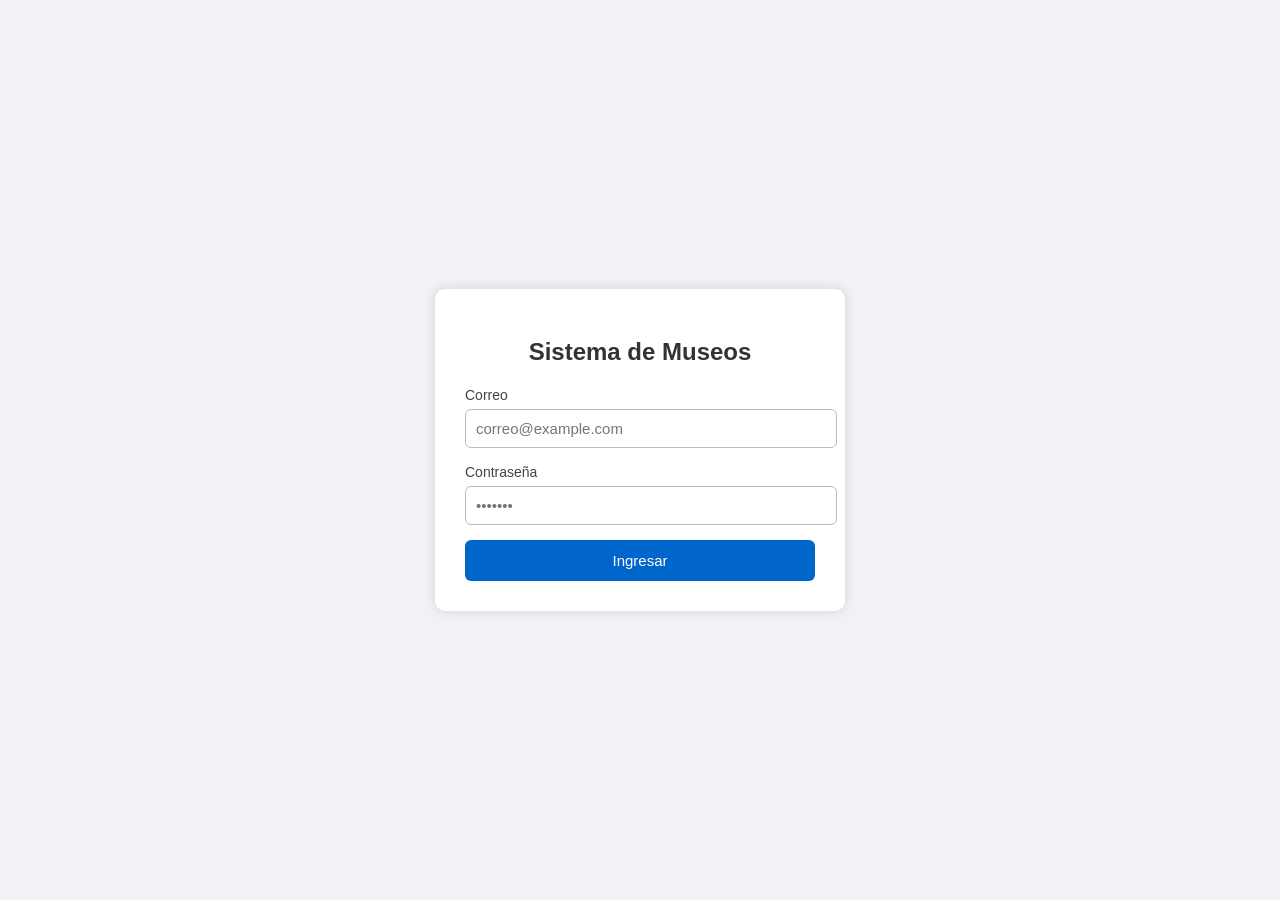
==== frontend/index.html @ 12858da6 "proyecto" ====
<!DOCTYPE html>
<html lang="es">
<head>
    <meta charset="UTF-8">
    <meta name="viewport" content="width=device-width, initial-scale=1.0">
    <title>Inicio de Sesión</title>
    <link rel="stylesheet" href="css/style.css">
</head>
<body>

    <div class="login-container">
        <h2>Sistema de Museos</h2>

        <form id="loginForm">
            <div class="input-group">
                <label>Correo</label>
                <input type="email" id="correo" placeholder="correo@example.com" required>
            </div>

            <div class="input-group">
                <label>Contraseña</label>
                <input type="password" id="contrasena" placeholder="•••••••" required>
            </div>

            <button type="submit">Ingresar</button>
        </form>
    </div>

    <script src="js/login.js"></script>
</body>
</html>
---- frontend/css/style.css ----
body {
    margin: 0;
    padding: 0;
    font-family: Arial, Helvetica, sans-serif;
    background: #f0f2f5;
    display: flex;
    align-items: center;
    justify-content: center;
    height: 100vh;
}

.login-container {
    background: white;
    padding: 30px;
    width: 350px;
    border-radius: 10px;
    box-shadow: 0px 0px 12px #00000022;
}

h2 {
    text-align: center;
    margin-bottom: 20px;
    color: #333;
}

.input-group {
    margin-bottom: 15px;
}

.input-group label {
    font-size: 14px;
    color: #444;
}

.input-group input {
    width: 100%;
    padding: 10px;
    margin-top: 5px;
    font-size: 15px;
    border: 1px solid #bbb;
    border-radius: 6px;
}

button {
    width: 100%;
    padding: 12px;
    font-size: 15px;
    background: #0066cc;
    border: none;
    color: white;
    border-radius: 6px;
    cursor: pointer;
}

button:hover {
    background: #004c99;
}
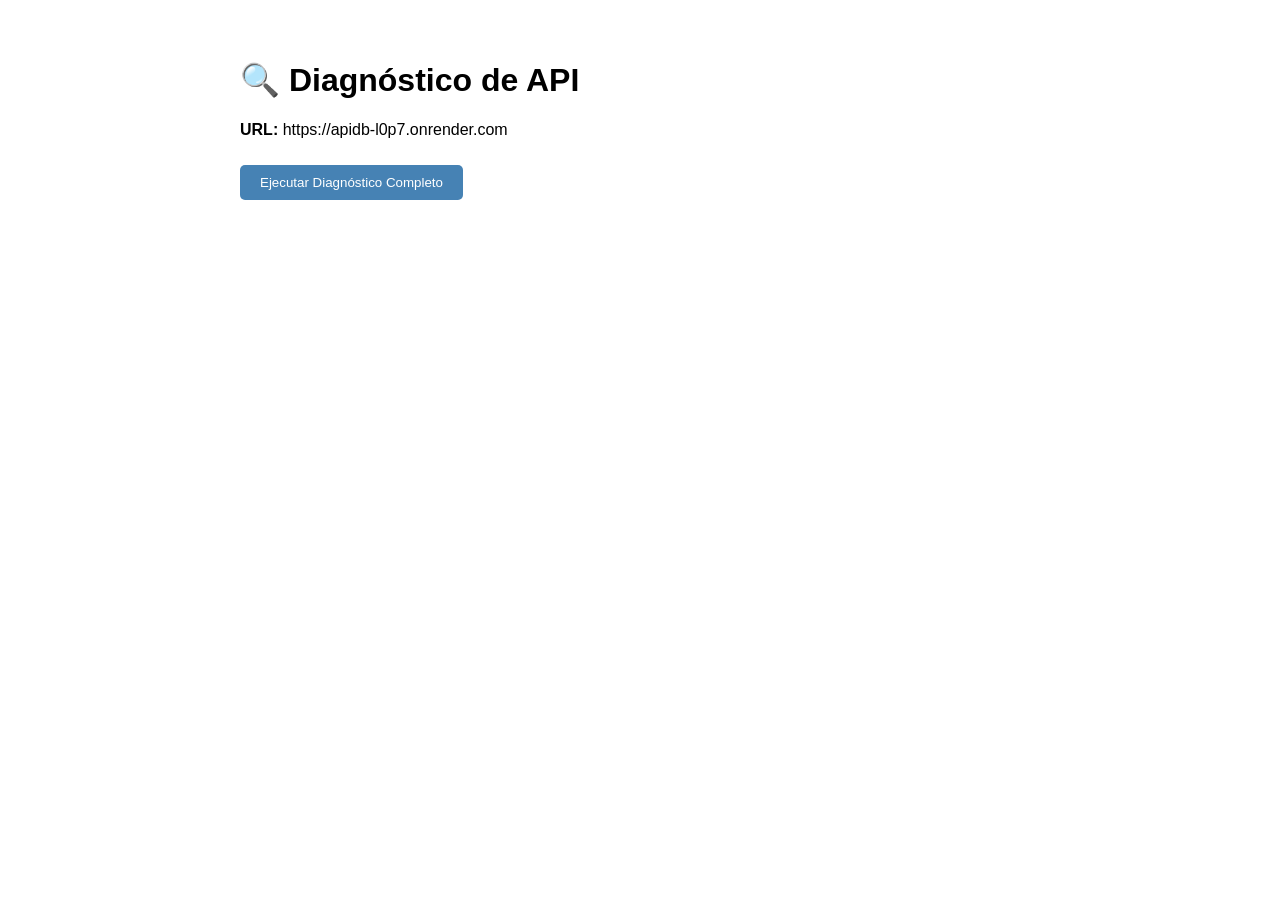
==== commit 582309ed: "Refactor login page and add API diagnostic tool Moved the login form to a new login.html file and up" ====
--- a/frontend/index.html
+++ b/frontend/index.html
@@ -3,29 +3,244 @@
 <head>
     <meta charset="UTF-8">
     <meta name="viewport" content="width=device-width, initial-scale=1.0">
-    <title>Inicio de Sesión</title>
-    <link rel="stylesheet" href="css/style.css">
+    <title>Diagnóstico API</title>
+    <style>
+        body {
+            font-family: Arial, sans-serif;
+            max-width: 800px;
+            margin: 20px auto;
+            padding: 20px;
+        }
+        button {
+            background: #4682B4;
+            color: white;
+            padding: 10px 20px;
+            border: none;
+            border-radius: 5px;
+            cursor: pointer;
+            margin: 10px 0;
+        }
+        .test {
+            border: 2px solid #ddd;
+            padding: 15px;
+            margin: 10px 0;
+            border-radius: 5px;
+        }
+        .success { background: #d4edda; border-color: #28a745; }
+        .error { background: #f8d7da; border-color: #dc3545; }
+        .waiting { background: #fff3cd; border-color: #ffc107; }
+        pre {
+            background: #f5f5f5;
+            padding: 10px;
+            overflow-x: auto;
+            font-size: 12px;
+        }
+    </style>
 </head>
 <body>
-
-    <div class="login-container">
-        <h2>Sistema de Museos</h2>
-
-        <form id="loginForm">
-            <div class="input-group">
-                <label>Correo</label>
-                <input type="email" id="correo" placeholder="correo@example.com" required>
-            </div>
-
-            <div class="input-group">
-                <label>Contraseña</label>
-                <input type="password" id="contrasena" placeholder="•••••••" required>
-            </div>
-
-            <button type="submit">Ingresar</button>
-        </form>
-    </div>
-
-    <script src="js/login.js"></script>
+    <h1>🔍 Diagnóstico de API</h1>
+    <p><strong>URL:</strong> https://apidb-l0p7.onrender.com</p>
+
+    <button onclick="diagnosticarTodo()">Ejecutar Diagnóstico Completo</button>
+
+    <div id="resultados"></div>
+
+    <script>
+        const API_BASE_URL = "https://apidb-l0p7.onrender.com";
+
+        async function diagnosticarTodo() {
+            const div = document.getElementById('resultados');
+            div.innerHTML = '<div class="test waiting"><strong>Iniciando diagnóstico...</strong></div>';
+
+            // Test 1: Verificar conectividad básica
+            await testConectividad();
+
+            // Test 2: Verificar endpoint de estados
+            await testEstados();
+
+            // Test 3: Intentar login con admin
+            await testLoginAdmin();
+
+            // Test 4: Intentar login con usuario
+            await testLoginUsuario();
+        }
+
+        async function testConectividad() {
+            const div = document.getElementById('resultados');
+            div.innerHTML += '<div id="test1" class="test waiting"><strong>Test 1: Conectividad básica</strong><br>Verificando...</div>';
+
+            try {
+                const startTime = Date.now();
+                const response = await fetch(`${API_BASE_URL}/estados`, {
+                    method: 'GET',
+                    mode: 'cors'
+                });
+                const endTime = Date.now();
+                const tiempo = endTime - startTime;
+
+                const test1 = document.getElementById('test1');
+                if (response.ok) {
+                    test1.className = 'test success';
+                    test1.innerHTML = `
+                        <strong>✓ Test 1: Conectividad EXITOSA</strong><br>
+                        Status: ${response.status}<br>
+                        Tiempo: ${tiempo}ms<br>
+                        CORS: OK
+                    `;
+                } else {
+                    test1.className = 'test error';
+                    test1.innerHTML = `
+                        <strong>✗ Test 1: Error HTTP</strong><br>
+                        Status: ${response.status}<br>
+                        Error: ${response.statusText}
+                    `;
+                }
+            } catch (error) {
+                const test1 = document.getElementById('test1');
+                test1.className = 'test error';
+                test1.innerHTML = `
+                    <strong>✗ Test 1: Error de conexión</strong><br>
+                    Error: ${error.message}<br>
+                    Tipo: ${error.name}<br>
+                    <br>
+                    <strong>Posibles causas:</strong><br>
+                    • La API está inactiva (cold start)<br>
+                    • Problema de red<br>
+                    • URL incorrecta
+                `;
+            }
+        }
+
+        async function testEstados() {
+            const div = document.getElementById('resultados');
+            div.innerHTML += '<div id="test2" class="test waiting"><strong>Test 2: Endpoint /estados</strong><br>Verificando...</div>';
+
+            try {
+                const response = await fetch(`${API_BASE_URL}/estados`);
+                const data = await response.json();
+
+                const test2 = document.getElementById('test2');
+                if (response.ok) {
+                    test2.className = 'test success';
+                    test2.innerHTML = `
+                        <strong>✓ Test 2: /estados FUNCIONA</strong><br>
+                        Estados encontrados: ${data.length}<br>
+                        <pre>${JSON.stringify(data.slice(0, 2), null, 2)}</pre>
+                    `;
+                } else {
+                    test2.className = 'test error';
+                    test2.innerHTML = `
+                        <strong>✗ Test 2: Error</strong><br>
+                        Status: ${response.status}
+                    `;
+                }
+            } catch (error) {
+                const test2 = document.getElementById('test2');
+                test2.className = 'test error';
+                test2.innerHTML = `
+                    <strong>✗ Test 2: Error</strong><br>
+                    ${error.message}
+                `;
+            }
+        }
+
+        async function testLoginAdmin() {
+            const div = document.getElementById('resultados');
+            div.innerHTML += '<div id="test3" class="test waiting"><strong>Test 3: Login Admin</strong><br>Probando admin@correo.com...</div>';
+
+            try {
+                const response = await fetch(`${API_BASE_URL}/usuarios/login`, {
+                    method: 'POST',
+                    headers: {
+                        'Content-Type': 'application/json'
+                    },
+                    body: JSON.stringify({
+                        correo: 'admin@correo.com',
+                        contrasena: 'admin123'
+                    })
+                });
+
+                const data = await response.json();
+                const test3 = document.getElementById('test3');
+
+                if (response.ok && data.success) {
+                    test3.className = 'test success';
+                    test3.innerHTML = `
+                        <strong>✓ Test 3: Login Admin EXITOSO</strong><br>
+                        Usuario: ${data.usuario.nombre}<br>
+                        Correo: ${data.usuario.correo}<br>
+                        <pre>${JSON.stringify(data, null, 2)}</pre>
+                    `;
+                } else {
+                    test3.className = 'test error';
+                    test3.innerHTML = `
+                        <strong>✗ Test 3: Login FALLÓ</strong><br>
+                        Status: ${response.status}<br>
+                        Mensaje: ${data.message || 'Sin mensaje'}<br>
+                        <pre>${JSON.stringify(data, null, 2)}</pre>
+                    `;
+                }
+            } catch (error) {
+                const test3 = document.getElementById('test3');
+                test3.className = 'test error';
+                test3.innerHTML = `
+                    <strong>✗ Test 3: Error de conexión</strong><br>
+                    ${error.message}
+                `;
+            }
+        }
+
+        async function testLoginUsuario() {
+            const div = document.getElementById('resultados');
+            div.innerHTML += '<div id="test4" class="test waiting"><strong>Test 4: Login Usuario</strong><br>Probando usuario@correo.com...</div>';
+
+            try {
+                const response = await fetch(`${API_BASE_URL}/usuarios/login`, {
+                    method: 'POST',
+                    headers: {
+                        'Content-Type': 'application/json'
+                    },
+                    body: JSON.stringify({
+                        correo: 'usuario@correo.com',
+                        contrasena: 'usuario123'
+                    })
+                });
+
+                const data = await response.json();
+                const test4 = document.getElementById('test4');
+
+                if (response.ok && data.success) {
+                    test4.className = 'test success';
+                    test4.innerHTML = `
+                        <strong>✓ Test 4: Login Usuario EXITOSO</strong><br>
+                        Usuario: ${data.usuario.nombre}<br>
+                        Correo: ${data.usuario.correo}<br>
+                        <pre>${JSON.stringify(data, null, 2)}</pre>
+                    `;
+                } else {
+                    test4.className = 'test error';
+                    test4.innerHTML = `
+                        <strong>✗ Test 4: Login FALLÓ</strong><br>
+                        Status: ${response.status}<br>
+                        Mensaje: ${data.message || 'Sin mensaje'}<br>
+                        <pre>${JSON.stringify(data, null, 2)}</pre>
+                    `;
+                }
+            } catch (error) {
+                const test4 = document.getElementById('test4');
+                test4.className = 'test error';
+                test4.innerHTML = `
+                    <strong>✗ Test 4: Error de conexión</strong><br>
+                    ${error.message}
+                `;
+            }
+        }
+
+        // Auto-ejecutar al cargar
+        window.onload = function() {
+            console.log('Página de diagnóstico cargada');
+            console.log('URL API:', API_BASE_URL);
+        };
+    </script>
 </body>
-</html>
+</html>
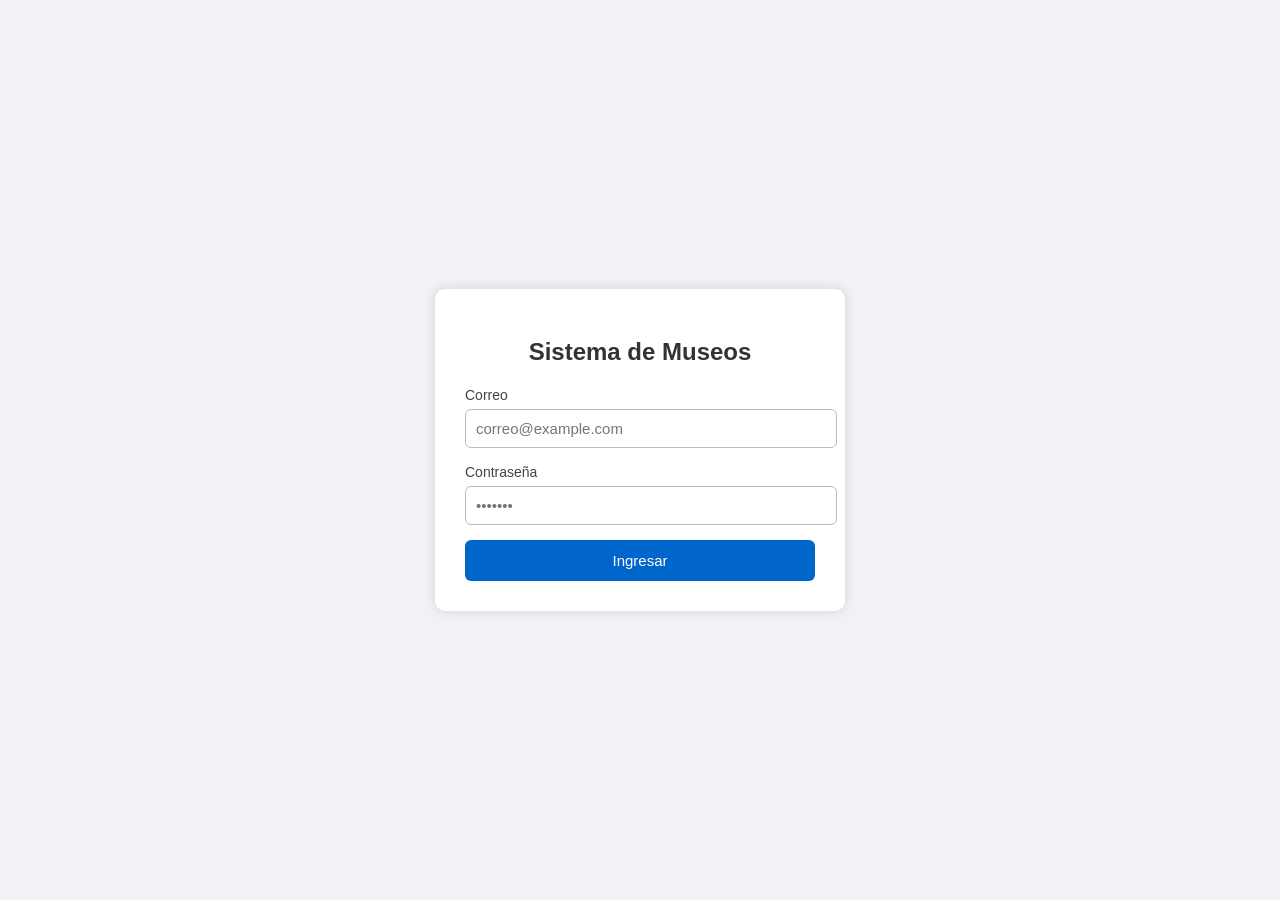
==== commit fe957442: "Replace diagnostic page with login page Removed the API diagnostic interface from index.html and rep" ====
--- a/frontend/index.html
+++ b/frontend/index.html
@@ -3,244 +3,29 @@
 <head>
     <meta charset="UTF-8">
     <meta name="viewport" content="width=device-width, initial-scale=1.0">
-    <title>Diagnóstico API</title>
-    <style>
-        body {
-            font-family: Arial, sans-serif;
-            max-width: 800px;
-            margin: 20px auto;
-            padding: 20px;
-        }
-        button {
-            background: #4682B4;
-            color: white;
-            padding: 10px 20px;
-            border: none;
-            border-radius: 5px;
-            cursor: pointer;
-            margin: 10px 0;
-        }
-        .test {
-            border: 2px solid #ddd;
-            padding: 15px;
-            margin: 10px 0;
-            border-radius: 5px;
-        }
-        .success { background: #d4edda; border-color: #28a745; }
-        .error { background: #f8d7da; border-color: #dc3545; }
-        .waiting { background: #fff3cd; border-color: #ffc107; }
-        pre {
-            background: #f5f5f5;
-            padding: 10px;
-            overflow-x: auto;
-            font-size: 12px;
-        }
-    </style>
+    <title>Inicio de Sesión</title>
+    <link rel="stylesheet" href="css/style.css">
 </head>
 <body>
-    <h1>🔍 Diagnóstico de API</h1>
-    <p><strong>URL:</strong> https://apidb-l0p7.onrender.com</p>
 
-    <button onclick="diagnosticarTodo()">Ejecutar Diagnóstico Completo</button>
+    <div class="login-container">
+        <h2>Sistema de Museos</h2>
 
-    <div id="resultados"></div>
+        <form id="loginForm">
+            <div class="input-group">
+                <label>Correo</label>
+                <input type="email" id="correo" placeholder="correo@example.com" required>
+            </div>
 
-    <script>
-        const API_BASE_URL = "https://apidb-l0p7.onrender.com";
+            <div class="input-group">
+                <label>Contraseña</label>
+                <input type="password" id="contrasena" placeholder="•••••••" required>
+            </div>
 
-        async function diagnosticarTodo() {
-            const div = document.getElementById('resultados');
-            div.innerHTML = '<div class="test waiting"><strong>Iniciando diagnóstico...</strong></div>';
+            <button type="submit">Ingresar</button>
+        </form>
+    </div>
 
-            // Test 1: Verificar conectividad básica
-            await testConectividad();
-
-            // Test 2: Verificar endpoint de estados
-            await testEstados();
-
-            // Test 3: Intentar login con admin
-            await testLoginAdmin();
-
-            // Test 4: Intentar login con usuario
-            await testLoginUsuario();
-        }
-
-        async function testConectividad() {
-            const div = document.getElementById('resultados');
-            div.innerHTML += '<div id="test1" class="test waiting"><strong>Test 1: Conectividad básica</strong><br>Verificando...</div>';
-
-            try {
-                const startTime = Date.now();
-                const response = await fetch(`${API_BASE_URL}/estados`, {
-                    method: 'GET',
-                    mode: 'cors'
-                });
-                const endTime = Date.now();
-                const tiempo = endTime - startTime;
-
-                const test1 = document.getElementById('test1');
-                if (response.ok) {
-                    test1.className = 'test success';
-                    test1.innerHTML = `
-                        <strong>✓ Test 1: Conectividad EXITOSA</strong><br>
-                        Status: ${response.status}<br>
-                        Tiempo: ${tiempo}ms<br>
-                        CORS: OK
-                    `;
-                } else {
-                    test1.className = 'test error';
-                    test1.innerHTML = `
-                        <strong>✗ Test 1: Error HTTP</strong><br>
-                        Status: ${response.status}<br>
-                        Error: ${response.statusText}
-                    `;
-                }
-            } catch (error) {
-                const test1 = document.getElementById('test1');
-                test1.className = 'test error';
-                test1.innerHTML = `
-                    <strong>✗ Test 1: Error de conexión</strong><br>
-                    Error: ${error.message}<br>
-                    Tipo: ${error.name}<br>
-                    <br>
-                    <strong>Posibles causas:</strong><br>
-                    • La API está inactiva (cold start)<br>
-                    • Problema de red<br>
-                    • URL incorrecta
-                `;
-            }
-        }
-
-        async function testEstados() {
-            const div = document.getElementById('resultados');
-            div.innerHTML += '<div id="test2" class="test waiting"><strong>Test 2: Endpoint /estados</strong><br>Verificando...</div>';
-
-            try {
-                const response = await fetch(`${API_BASE_URL}/estados`);
-                const data = await response.json();
-
-                const test2 = document.getElementById('test2');
-                if (response.ok) {
-                    test2.className = 'test success';
-                    test2.innerHTML = `
-                        <strong>✓ Test 2: /estados FUNCIONA</strong><br>
-                        Estados encontrados: ${data.length}<br>
-                        <pre>${JSON.stringify(data.slice(0, 2), null, 2)}</pre>
-                    `;
-                } else {
-                    test2.className = 'test error';
-                    test2.innerHTML = `
-                        <strong>✗ Test 2: Error</strong><br>
-                        Status: ${response.status}
-                    `;
-                }
-            } catch (error) {
-                const test2 = document.getElementById('test2');
-                test2.className = 'test error';
-                test2.innerHTML = `
-                    <strong>✗ Test 2: Error</strong><br>
-                    ${error.message}
-                `;
-            }
-        }
-
-        async function testLoginAdmin() {
-            const div = document.getElementById('resultados');
-            div.innerHTML += '<div id="test3" class="test waiting"><strong>Test 3: Login Admin</strong><br>Probando admin@correo.com...</div>';
-
-            try {
-                const response = await fetch(`${API_BASE_URL}/usuarios/login`, {
-                    method: 'POST',
-                    headers: {
-                        'Content-Type': 'application/json'
-                    },
-                    body: JSON.stringify({
-                        correo: 'admin@correo.com',
-                        contrasena: 'admin123'
-                    })
-                });
-
-                const data = await response.json();
-                const test3 = document.getElementById('test3');
-
-                if (response.ok && data.success) {
-                    test3.className = 'test success';
-                    test3.innerHTML = `
-                        <strong>✓ Test 3: Login Admin EXITOSO</strong><br>
-                        Usuario: ${data.usuario.nombre}<br>
-                        Correo: ${data.usuario.correo}<br>
-                        <pre>${JSON.stringify(data, null, 2)}</pre>
-                    `;
-                } else {
-                    test3.className = 'test error';
-                    test3.innerHTML = `
-                        <strong>✗ Test 3: Login FALLÓ</strong><br>
-                        Status: ${response.status}<br>
-                        Mensaje: ${data.message || 'Sin mensaje'}<br>
-                        <pre>${JSON.stringify(data, null, 2)}</pre>
-                    `;
-                }
-            } catch (error) {
-                const test3 = document.getElementById('test3');
-                test3.className = 'test error';
-                test3.innerHTML = `
-                    <strong>✗ Test 3: Error de conexión</strong><br>
-                    ${error.message}
-                `;
-            }
-        }
-
-        async function testLoginUsuario() {
-            const div = document.getElementById('resultados');
-            div.innerHTML += '<div id="test4" class="test waiting"><strong>Test 4: Login Usuario</strong><br>Probando usuario@correo.com...</div>';
-
-            try {
-                const response = await fetch(`${API_BASE_URL}/usuarios/login`, {
-                    method: 'POST',
-                    headers: {
-                        'Content-Type': 'application/json'
-                    },
-                    body: JSON.stringify({
-                        correo: 'usuario@correo.com',
-                        contrasena: 'usuario123'
-                    })
-                });
-
-                const data = await response.json();
-                const test4 = document.getElementById('test4');
-
-                if (response.ok && data.success) {
-                    test4.className = 'test success';
-                    test4.innerHTML = `
-                        <strong>✓ Test 4: Login Usuario EXITOSO</strong><br>
-                        Usuario: ${data.usuario.nombre}<br>
-                        Correo: ${data.usuario.correo}<br>
-                        <pre>${JSON.stringify(data, null, 2)}</pre>
-                    `;
-                } else {
-                    test4.className = 'test error';
-                    test4.innerHTML = `
-                        <strong>✗ Test 4: Login FALLÓ</strong><br>
-                        Status: ${response.status}<br>
-                        Mensaje: ${data.message || 'Sin mensaje'}<br>
-                        <pre>${JSON.stringify(data, null, 2)}</pre>
-                    `;
-                }
-            } catch (error) {
-                const test4 = document.getElementById('test4');
-                test4.className = 'test error';
-                test4.innerHTML = `
-                    <strong>✗ Test 4: Error de conexión</strong><br>
-                    ${error.message}
-                `;
-            }
-        }
-
-        // Auto-ejecutar al cargar
-        window.onload = function() {
-            console.log('Página de diagnóstico cargada');
-            console.log('URL API:', API_BASE_URL);
-        };
-    </script>
+    <script src="js/login.js"></script>
 </body>
-</html>+</html>
--- a/frontend/css/style.css
+++ b/frontend/css/style.css
@@ -0,0 +1,57 @@
+body {
+    margin: 0;
+    padding: 0;
+    font-family: Arial, Helvetica, sans-serif;
+    background: #f0f2f5;
+    display: flex;
+    align-items: center;
+    justify-content: center;
+    height: 100vh;
+}
+
+.login-container {
+    background: white;
+    padding: 30px;
+    width: 350px;
+    border-radius: 10px;
+    box-shadow: 0px 0px 12px #00000022;
+}
+
+h2 {
+    text-align: center;
+    margin-bottom: 20px;
+    color: #333;
+}
+
+.input-group {
+    margin-bottom: 15px;
+}
+
+.input-group label {
+    font-size: 14px;
+    color: #444;
+}
+
+.input-group input {
+    width: 100%;
+    padding: 10px;
+    margin-top: 5px;
+    font-size: 15px;
+    border: 1px solid #bbb;
+    border-radius: 6px;
+}
+
+button {
+    width: 100%;
+    padding: 12px;
+    font-size: 15px;
+    background: #0066cc;
+    border: none;
+    color: white;
+    border-radius: 6px;
+    cursor: pointer;
+}
+
+button:hover {
+    background: #004c99;
+}
